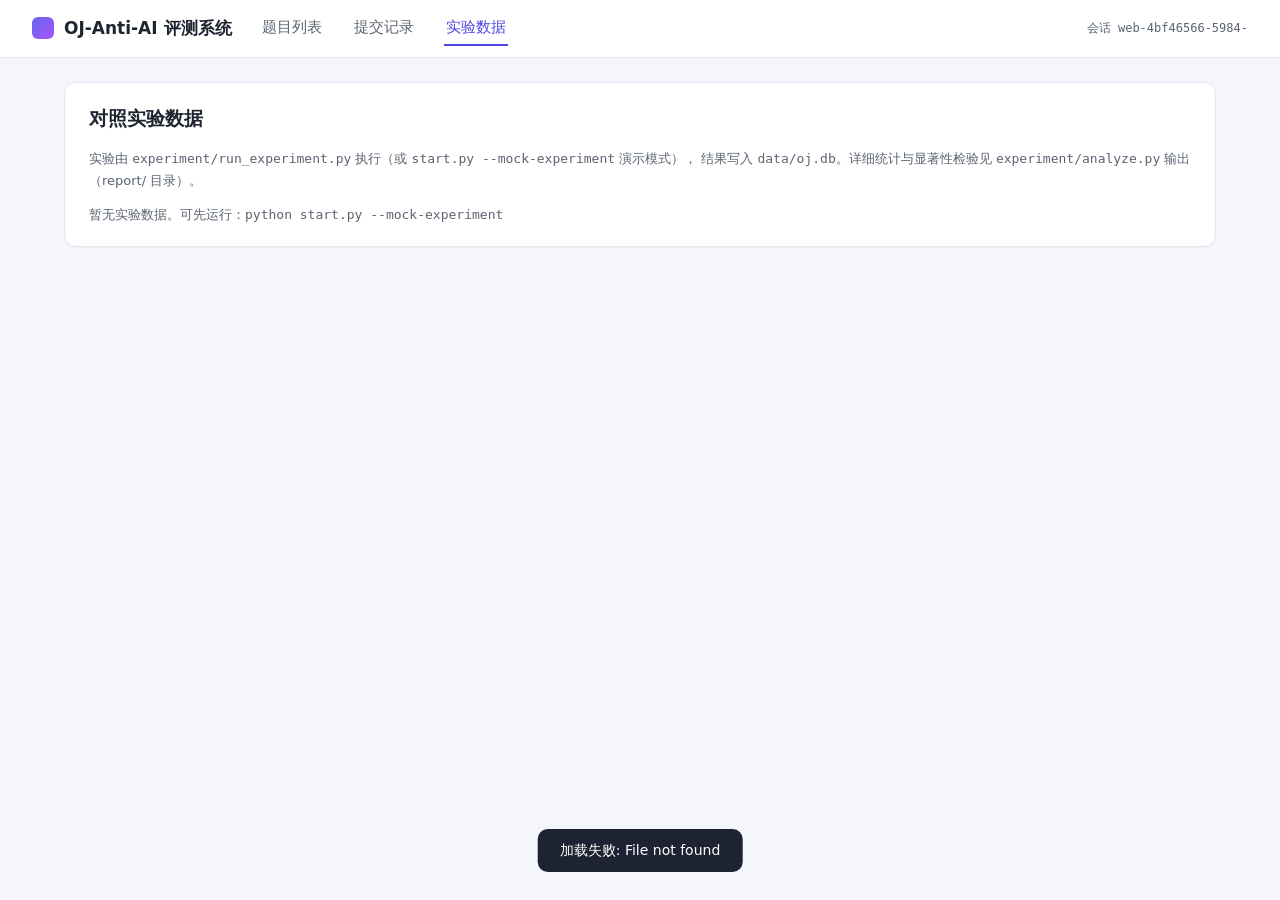
==== web/experiment.html @ 30fb3ee0 "文件" ====
<!DOCTYPE html>
<html lang="zh-CN">
<head>
<meta charset="UTF-8">
<meta name="viewport" content="width=device-width, initial-scale=1.0">
<title>实验数据 - OJ-Anti-AI</title>
<link rel="stylesheet" href="static/style.css?v=4">
</head>
<body>
<div class="container">
  <div class="card">
    <h1>对照实验数据</h1>
    <p class="muted">
      实验由 <code>experiment/run_experiment.py</code> 执行（或 <code>start.py --mock-experiment</code> 演示模式），
      结果写入 <code>data/oj.db</code>。详细统计与显著性检验见 <code>experiment/analyze.py</code> 输出（report/ 目录）。
    </p>
    <div id="empty" class="muted">暂无实验数据。可先运行：<code>python start.py --mock-experiment</code></div>
  </div>

  <div class="card" id="overallCard" style="display:none">
    <h2>各防护状态总览</h2>
    <div id="barsOverall" class="bars" style="margin-bottom:18px; overflow-x:auto"></div>
    <div style="overflow-x:auto"><table class="tbl" id="overallTbl" style="min-width:600px"></table></div>
  </div>

  <div class="card" id="modelCard" style="display:none">
    <h2>按模型细分</h2>
    <div style="overflow-x:auto"><table class="tbl" id="modelTbl" style="min-width:500px"></table></div>
  </div>

  <div class="card" id="probCard" style="display:none">
    <h2>按题目细分（通过率矩阵）</h2>
    <div style="overflow-x:auto"><table class="tbl" id="probTbl" style="min-width:400px"></table></div>
  </div>

  <div class="card" id="verdictCard" style="display:none">
    <h2>判定类型分布</h2>
    <div style="overflow-x:auto"><table class="tbl" id="verdictTbl" style="min-width:300px"></table></div>
  </div>
</div>
<script src="static/common.js?v=3"></script>
<script>
renderNav("experiment");
const DEFENSE_NAME = {
  P0: "P0 原始基线", P1: "P1 同构多版本", P2: "P2 信息扰动", P3: "P3 组合防护",
};

async function load() {
  const s = await App.api("/api/experiment/summary");
  if (!s.total_runs) return;
  document.getElementById("empty").style.display = "none";
  document.getElementById("overallCard").style.display = "";
  document.getElementById("modelCard").style.display = "";
  document.getElementById("probCard").style.display = "";
  document.getElementById("verdictCard").style.display = "";

  const maxRate = Math.max(...s.overall.map(r => r.n ? 100 * r.ac / r.n : 0), 1);
  document.getElementById("barsOverall").innerHTML = s.overall.map(r => {
    const rate = r.n ? (100 * r.ac / r.n).toFixed(1) : "0.0";
    // 柱子宽度按通过率比例渲染，使 100% 的状态（基线）填满轨道、未满的按真实比例缩短
    const widthPct = r.n ? (100 * r.ac / r.n) : 0;
    const cls = r.defense === "P0" ? "" : "r";
    return `<div class="bar-row">
      <div><b>${r.defense}</b> <span class="muted" style="font-size:12px">${(DEFENSE_NAME[r.defense] || "").replace(r.defense + " ", "")}</span></div>
      <div class="bar-track"><div class="bar-fill ${cls}" style="width:${widthPct.toFixed(1)}%"></div></div>
      <div class="bar-val">通过率 ${rate}%（${r.ac}/${r.n}）</div>
    </div>`;
  }).join("");

  document.getElementById("overallTbl").innerHTML = `
    <thead><tr><th>防护状态</th><th class="num">求解次数</th><th class="num">AC</th>
    <th class="num">通过率</th><th class="num">误导数</th><th class="num">误导率</th>
    <th class="num">平均耗时(s)</th></tr></thead><tbody>
    ${s.overall.map(r => `<tr>
      <td><b>${r.defense}</b> <span class="muted" style="font-size:12px">${(DEFENSE_NAME[r.defense] || "").replace(r.defense + " ", "")}</span></td>
      <td class="num mono">${r.n}</td><td class="num mono">${r.ac}</td>
      <td class="num mono">${r.n ? (100 * r.ac / r.n).toFixed(1) : 0}%</td>
      <td class="num mono">${r.mislead}</td>
      <td class="num mono">${r.n ? (100 * r.mislead / r.n).toFixed(1) : 0}%</td>
      <td class="num mono">${r.avg_elapsed ? r.avg_elapsed.toFixed(1) : "-"}</td>
    </tr>`).join("")}</tbody>`;

  document.getElementById("modelTbl").innerHTML = `
    <thead><tr><th>防护状态</th><th>模型</th><th class="num">次数</th><th class="num">AC</th>
    <th class="num">通过率</th><th class="num">误导率</th></tr></thead><tbody>
    ${s.by_model.map(r => `<tr>
      <td><b>${r.defense}</b> <span class="muted" style="font-size:12px">${(DEFENSE_NAME[r.defense] || "").replace(r.defense + " ", "")}</span></td>
      <td class="mono">${App.esc(r.model)}</td>
      <td class="num mono">${r.n}</td><td class="num mono">${r.ac}</td>
      <td class="num mono">${r.n ? (100 * r.ac / r.n).toFixed(1) : 0}%</td>
      <td class="num mono">${r.n ? (100 * r.mislead / r.n).toFixed(1) : 0}%</td>
    </tr>`).join("")}</tbody>`;

  // 题目 × 防护 通过率矩阵（表头用简短标签，避免长名称挤压导致 P0/P1 显示不全）
  const problems = [...new Set(s.by_problem.map(r => r.problem_id))].sort();
  const defenses = ["P0", "P1", "P2", "P3"];
  document.getElementById("probTbl").innerHTML = `
    <thead><tr><th>题目</th>${defenses.map(d => `<th class="num" title="${DEFENSE_NAME[d]}">${d}</th>`).join("")}</tr></thead>
    <tbody>${problems.map(p => `<tr><td class="mono">${p}</td>${defenses.map(d => {
      const r = s.by_problem.find(x => x.problem_id === p && x.defense === d);
      return `<td class="num mono">${r ? `${(100 * r.ac / r.n).toFixed(0)}%<br><span class="muted" style="font-size:11px">${r.ac}/${r.n}</span>` : "-"}</td>`;
    }).join("")}</tr>`).join("")}</tbody>`;

  document.getElementById("verdictTbl").innerHTML = `
    <thead><tr><th>防护状态</th><th>判定</th><th class="num">次数</th></tr></thead><tbody>
    ${s.by_verdict.map(r => `<tr>
      <td>${DEFENSE_NAME[r.defense] || r.defense}</td>
      <td>${App.badgeVerdict(r.verdict)}</td>
      <td class="num mono">${r.n}</td>
    </tr>`).join("")}</tbody>`;
}
load().catch(e => App.toast("加载失败: " + e.message));
</script>
</body>
</html>
---- web/static/style.css ----
:root {
  --bg: #f4f6fb;
  --panel: #ffffff;
  --ink: #1f2430;
  --ink-2: #5b6472;
  --line: #e3e8f0;
  --brand: #4f46e5;
  --brand-weak: #eef2ff;
  --ok: #16a34a;
  --ok-weak: #dcfce7;
  --warn: #d97706;
  --warn-weak: #fef3c7;
  --bad: #dc2626;
  --bad-weak: #fee2e2;
  --info: #0891b2;
  --info-weak: #cffafe;
  --purple: #7c3aed;
  --purple-weak: #ede9fe;
  --mono: "Cascadia Code", Consolas, "JetBrains Mono", monospace;
}
* { box-sizing: border-box; }
body {
  margin: 0; background: var(--bg); color: var(--ink);
  font-family: "Segoe UI", "Microsoft YaHei", system-ui, sans-serif;
  font-size: 15px; line-height: 1.65;
}
a { color: var(--brand); text-decoration: none; }
a:hover { text-decoration: underline; }

/* 顶部导航 */
.nav {
  display: flex; align-items: center; gap: 28px;
  background: #fff; border-bottom: 1px solid var(--line);
  padding: 0 32px; height: 58px; position: sticky; top: 0; z-index: 20;
}
.nav .logo { font-weight: 700; font-size: 17px; color: var(--ink); display: flex; align-items: center; gap: 10px; }
.nav .logo .dot { width: 22px; height: 22px; border-radius: 6px; background: linear-gradient(135deg, #6366f1, #a855f7); }
.nav a { color: var(--ink-2); font-weight: 500; padding: 4px 2px; border-bottom: 2px solid transparent; }
.nav a.active, .nav a:hover { color: var(--brand); text-decoration: none; border-bottom-color: var(--brand); }
.nav .spacer { flex: 1; }
.nav .session { font-size: 12px; color: var(--ink-2); font-family: var(--mono); }

.container { max-width: 1200px; margin: 24px auto; padding: 0 24px; }

/* 卡片 */
.card {
  background: var(--panel); border: 1px solid var(--line); border-radius: 12px;
  padding: 20px 24px; margin-bottom: 20px;
  box-shadow: 0 1px 2px rgba(15, 23, 42, 0.04);
}
.card h1, .card h2 { margin: 0 0 14px; font-size: 19px; }
.card h2 { font-size: 16px; color: var(--ink); display: flex; align-items: center; gap: 8px; }
.muted { color: var(--ink-2); font-size: 13px; }

/* 徽章 */
.badge {
  display: inline-block; padding: 1px 10px; border-radius: 999px;
  font-size: 12px; font-weight: 600; line-height: 20px; vertical-align: middle;
}
.badge.easy { background: var(--ok-weak); color: var(--ok); }
.badge.medium { background: var(--warn-weak); color: var(--warn); }
.badge.tag { background: var(--brand-weak); color: var(--brand); margin-left: 6px; font-weight: 500; }
.badge.verdict-AC { background: var(--ok-weak); color: var(--ok); }
.badge.verdict-WA { background: var(--bad-weak); color: var(--bad); }
.badge.verdict-TLE { background: var(--purple-weak); color: var(--purple); }
.badge.verdict-RE { background: var(--warn-weak); color: var(--warn); }
.badge.verdict-CE { background: #e5e7eb; color: #4b5563; }
.badge.verdict-MLE { background: var(--info-weak); color: var(--info); }
.badge.verdict-NO_CODE, .badge.verdict-API_ERROR, .badge.verdict-SKIPPED { background: #e5e7eb; color: #4b5563; }
.badge.variant { background: var(--info-weak); color: var(--info); font-family: var(--mono); }
.badge.defense { background: #f1f5f9; color: #334155; }

/* 表格 */
table.tbl { width: 100%; border-collapse: collapse; font-size: 14px; }
.tbl th, .tbl td { text-align: left; padding: 9px 12px; border-bottom: 1px solid var(--line); white-space: nowrap; }
.tbl th { color: var(--ink-2); font-weight: 600; font-size: 13px; background: #fafbfe; }
.tbl tr:hover td { background: #f8faff; }
.tbl td.num, .tbl th.num { text-align: right; font-variant-numeric: tabular-nums; }
.tbl .mono { font-family: var(--mono); font-size: 13px; }

/* 按钮 */
button, .btn {
  background: var(--brand); color: #fff; border: none; border-radius: 8px;
  padding: 9px 20px; font-size: 14px; font-weight: 600; cursor: pointer;
  font-family: inherit; transition: opacity .15s;
}
button:hover, .btn:hover { opacity: .88; }
button:disabled { background: #a5b4fc; cursor: not-allowed; }
button.ghost {
  background: #fff; color: var(--ink-2); border: 1px solid var(--line); font-weight: 500;
}
button.ghost:hover { color: var(--brand); border-color: var(--brand); opacity: 1; }
button.ghost.on { color: var(--brand); border-color: var(--brand); background: var(--brand-weak); }
button.danger { background: var(--bad); }

/* 防护模式选择 */
.modes { display: grid; grid-template-columns: repeat(3, 1fr); gap: 10px; }
.mode-opt {
  border: 1.5px solid var(--line); border-radius: 10px; padding: 10px 12px;
  cursor: pointer; background: #fff; transition: all .12s;
}
.mode-opt:hover { border-color: #c7d2fe; }
.mode-opt.on { border-color: var(--brand); background: var(--brand-weak); }
.mode-opt .t { font-weight: 600; font-size: 13.5px; }
.mode-opt .d { font-size: 12px; color: var(--ink-2); }
.mode-opt.on .t { color: var(--brand); }

/* 代码区 */
textarea.code {
  width: 100%; min-height: 320px; font-family: var(--mono); font-size: 13.5px;
  border: 1px solid var(--line); border-radius: 10px; padding: 14px;
  background: #0f172a; color: #e2e8f0; line-height: 1.6; resize: vertical; tab-size: 4;
}
textarea.code:focus { outline: 2px solid #6366f1; }
pre.code, .codeblock {
  background: #0f172a; color: #e2e8f0; border-radius: 10px; padding: 14px;
  font-family: var(--mono); font-size: 13px; overflow: auto; line-height: 1.6;
}
.sample-grid { display: grid; grid-template-columns: 1fr 1fr; gap: 12px; }
.sample-block { background: #f8fafc; border: 1px solid var(--line); border-radius: 8px; padding: 10px 12px; }
.sample-block .cap { font-size: 12px; color: var(--ink-2); font-weight: 600; margin-bottom: 6px; }
.sample-block pre { margin: 0; font-family: var(--mono); font-size: 13px; white-space: pre-wrap; word-break: break-all; }

/* 布局 */
.cols { display: grid; grid-template-columns: minmax(0, 1fr) 380px; gap: 20px; align-items: start; }
@media (max-width: 980px) { .cols { grid-template-columns: 1fr; } .modes { grid-template-columns: repeat(2, 1fr); } }

/* 测试点明细 */
.verdict-big { font-size: 22px; font-weight: 700; padding: 4px 18px; border-radius: 10px; display: inline-block; }
.verdict-big.AC { background: var(--ok-weak); color: var(--ok); }
.verdict-big.WA { background: var(--bad-weak); color: var(--bad); }
.verdict-big.TLE { background: var(--purple-weak); color: var(--purple); }
.verdict-big.RE { background: var(--warn-weak); color: var(--warn); }
.verdict-big.CE { background: #e5e7eb; color: #4b5563; }
.verdict-big.MLE { background: var(--info-weak); color: var(--info); }

/* 条形图 */
.bars { display: flex; flex-direction: column; gap: 10px; min-width: 0; }
.bar-row {
  display: grid;
  grid-template-columns: 150px minmax(0, 1fr) 150px;
  align-items: center; gap: 10px; font-size: 13px; min-width: 0;
}
.bar-track { background: #eef1f6; border-radius: 6px; height: 20px; overflow: hidden; min-width: 0; }
.bar-fill { height: 100%; border-radius: 6px; background: linear-gradient(90deg, #6366f1, #a855f7); min-width: 2px; }
.bar-fill.g { background: linear-gradient(90deg, #16a34a, #22c55e); }
.bar-fill.r { background: linear-gradient(90deg, #dc2626, #f87171); }
.bar-val { color: var(--ink-2); font-variant-numeric: tabular-nums; text-align: left; white-space: nowrap; }

/* toast */
#toast {
  position: fixed; bottom: 28px; left: 50%; transform: translateX(-50%);
  background: #111827; color: #fff; padding: 10px 22px; border-radius: 10px;
  font-size: 14px; opacity: 0; pointer-events: none; transition: opacity .25s; z-index: 99;
}
#toast.show { opacity: .95; }

/* 题面排版 */
.statement p { margin: 8px 0; }
.statement code { background: #eef1f6; border-radius: 4px; padding: 1px 6px; font-family: var(--mono); font-size: 13px; }
.statement strong { font-weight: 700; }
.distractor-hint { display: none; }
.section-cap { font-size: 13px; color: var(--ink-2); font-weight: 700; margin: 18px 0 6px; letter-spacing: .3px; }

.kv { display: grid; grid-template-columns: auto 1fr; gap: 6px 14px; font-size: 13.5px; }
.kv .k { color: var(--ink-2); }
flexrow { display: flex; gap: 10px; align-items: center; flex-wrap: wrap; }
.toolbar { display: flex; gap: 10px; align-items: center; flex-wrap: wrap; margin-bottom: 12px; }
select {
  border: 1px solid var(--line); border-radius: 8px; padding: 8px 12px; font-size: 14px;
  background: #fff; font-family: inherit; color: var(--ink);
}
.spin {
  width: 16px; height: 16px; border: 2px solid #c7d2fe; border-top-color: var(--brand);
  border-radius: 50%; display: inline-block; animation: spin .7s linear infinite; vertical-align: -3px;
}
@keyframes spin { to { transform: rotate(360deg); } }
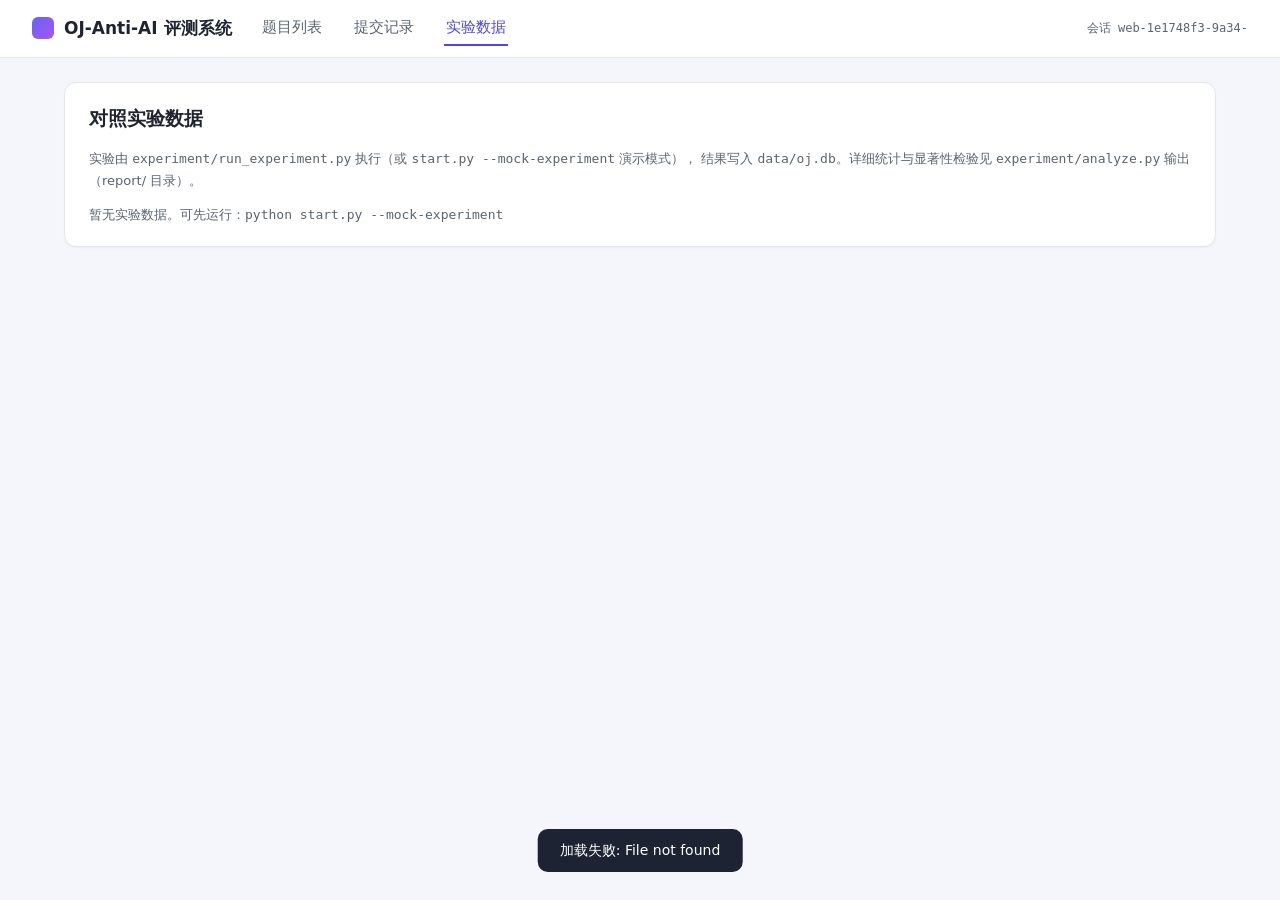
==== commit 6d58d42c: "Add files via upload" ====
--- a/web/experiment.html
+++ b/web/experiment.html
@@ -1,115 +1,115 @@
-<!DOCTYPE html>
-<html lang="zh-CN">
-<head>
-<meta charset="UTF-8">
-<meta name="viewport" content="width=device-width, initial-scale=1.0">
-<title>实验数据 - OJ-Anti-AI</title>
-<link rel="stylesheet" href="static/style.css?v=4">
-</head>
-<body>
-<div class="container">
-  <div class="card">
-    <h1>对照实验数据</h1>
-    <p class="muted">
-      实验由 <code>experiment/run_experiment.py</code> 执行（或 <code>start.py --mock-experiment</code> 演示模式），
-      结果写入 <code>data/oj.db</code>。详细统计与显著性检验见 <code>experiment/analyze.py</code> 输出（report/ 目录）。
-    </p>
-    <div id="empty" class="muted">暂无实验数据。可先运行：<code>python start.py --mock-experiment</code></div>
-  </div>
-
-  <div class="card" id="overallCard" style="display:none">
-    <h2>各防护状态总览</h2>
-    <div id="barsOverall" class="bars" style="margin-bottom:18px; overflow-x:auto"></div>
-    <div style="overflow-x:auto"><table class="tbl" id="overallTbl" style="min-width:600px"></table></div>
-  </div>
-
-  <div class="card" id="modelCard" style="display:none">
-    <h2>按模型细分</h2>
-    <div style="overflow-x:auto"><table class="tbl" id="modelTbl" style="min-width:500px"></table></div>
-  </div>
-
-  <div class="card" id="probCard" style="display:none">
-    <h2>按题目细分（通过率矩阵）</h2>
-    <div style="overflow-x:auto"><table class="tbl" id="probTbl" style="min-width:400px"></table></div>
-  </div>
-
-  <div class="card" id="verdictCard" style="display:none">
-    <h2>判定类型分布</h2>
-    <div style="overflow-x:auto"><table class="tbl" id="verdictTbl" style="min-width:300px"></table></div>
-  </div>
-</div>
-<script src="static/common.js?v=3"></script>
-<script>
-renderNav("experiment");
-const DEFENSE_NAME = {
-  P0: "P0 原始基线", P1: "P1 同构多版本", P2: "P2 信息扰动", P3: "P3 组合防护",
-};
-
-async function load() {
-  const s = await App.api("/api/experiment/summary");
-  if (!s.total_runs) return;
-  document.getElementById("empty").style.display = "none";
-  document.getElementById("overallCard").style.display = "";
-  document.getElementById("modelCard").style.display = "";
-  document.getElementById("probCard").style.display = "";
-  document.getElementById("verdictCard").style.display = "";
-
-  const maxRate = Math.max(...s.overall.map(r => r.n ? 100 * r.ac / r.n : 0), 1);
-  document.getElementById("barsOverall").innerHTML = s.overall.map(r => {
-    const rate = r.n ? (100 * r.ac / r.n).toFixed(1) : "0.0";
-    // 柱子宽度按通过率比例渲染，使 100% 的状态（基线）填满轨道、未满的按真实比例缩短
-    const widthPct = r.n ? (100 * r.ac / r.n) : 0;
-    const cls = r.defense === "P0" ? "" : "r";
-    return `<div class="bar-row">
-      <div><b>${r.defense}</b> <span class="muted" style="font-size:12px">${(DEFENSE_NAME[r.defense] || "").replace(r.defense + " ", "")}</span></div>
-      <div class="bar-track"><div class="bar-fill ${cls}" style="width:${widthPct.toFixed(1)}%"></div></div>
-      <div class="bar-val">通过率 ${rate}%（${r.ac}/${r.n}）</div>
-    </div>`;
-  }).join("");
-
-  document.getElementById("overallTbl").innerHTML = `
-    <thead><tr><th>防护状态</th><th class="num">求解次数</th><th class="num">AC</th>
-    <th class="num">通过率</th><th class="num">误导数</th><th class="num">误导率</th>
-    <th class="num">平均耗时(s)</th></tr></thead><tbody>
-    ${s.overall.map(r => `<tr>
-      <td><b>${r.defense}</b> <span class="muted" style="font-size:12px">${(DEFENSE_NAME[r.defense] || "").replace(r.defense + " ", "")}</span></td>
-      <td class="num mono">${r.n}</td><td class="num mono">${r.ac}</td>
-      <td class="num mono">${r.n ? (100 * r.ac / r.n).toFixed(1) : 0}%</td>
-      <td class="num mono">${r.mislead}</td>
-      <td class="num mono">${r.n ? (100 * r.mislead / r.n).toFixed(1) : 0}%</td>
-      <td class="num mono">${r.avg_elapsed ? r.avg_elapsed.toFixed(1) : "-"}</td>
-    </tr>`).join("")}</tbody>`;
-
-  document.getElementById("modelTbl").innerHTML = `
-    <thead><tr><th>防护状态</th><th>模型</th><th class="num">次数</th><th class="num">AC</th>
-    <th class="num">通过率</th><th class="num">误导率</th></tr></thead><tbody>
-    ${s.by_model.map(r => `<tr>
-      <td><b>${r.defense}</b> <span class="muted" style="font-size:12px">${(DEFENSE_NAME[r.defense] || "").replace(r.defense + " ", "")}</span></td>
-      <td class="mono">${App.esc(r.model)}</td>
-      <td class="num mono">${r.n}</td><td class="num mono">${r.ac}</td>
-      <td class="num mono">${r.n ? (100 * r.ac / r.n).toFixed(1) : 0}%</td>
-      <td class="num mono">${r.n ? (100 * r.mislead / r.n).toFixed(1) : 0}%</td>
-    </tr>`).join("")}</tbody>`;
-
-  // 题目 × 防护 通过率矩阵（表头用简短标签，避免长名称挤压导致 P0/P1 显示不全）
-  const problems = [...new Set(s.by_problem.map(r => r.problem_id))].sort();
-  const defenses = ["P0", "P1", "P2", "P3"];
-  document.getElementById("probTbl").innerHTML = `
-    <thead><tr><th>题目</th>${defenses.map(d => `<th class="num" title="${DEFENSE_NAME[d]}">${d}</th>`).join("")}</tr></thead>
-    <tbody>${problems.map(p => `<tr><td class="mono">${p}</td>${defenses.map(d => {
-      const r = s.by_problem.find(x => x.problem_id === p && x.defense === d);
-      return `<td class="num mono">${r ? `${(100 * r.ac / r.n).toFixed(0)}%<br><span class="muted" style="font-size:11px">${r.ac}/${r.n}</span>` : "-"}</td>`;
-    }).join("")}</tr>`).join("")}</tbody>`;
-
-  document.getElementById("verdictTbl").innerHTML = `
-    <thead><tr><th>防护状态</th><th>判定</th><th class="num">次数</th></tr></thead><tbody>
-    ${s.by_verdict.map(r => `<tr>
-      <td>${DEFENSE_NAME[r.defense] || r.defense}</td>
-      <td>${App.badgeVerdict(r.verdict)}</td>
-      <td class="num mono">${r.n}</td>
-    </tr>`).join("")}</tbody>`;
-}
-load().catch(e => App.toast("加载失败: " + e.message));
-</script>
-</body>
-</html>
+<!DOCTYPE html>
+<html lang="zh-CN">
+<head>
+<meta charset="UTF-8">
+<meta name="viewport" content="width=device-width, initial-scale=1.0">
+<title>实验数据 - OJ-Anti-AI</title>
+<link rel="stylesheet" href="static/style.css?v=4">
+</head>
+<body>
+<div class="container">
+  <div class="card">
+    <h1>对照实验数据</h1>
+    <p class="muted">
+      实验由 <code>experiment/run_experiment.py</code> 执行（或 <code>start.py --mock-experiment</code> 演示模式），
+      结果写入 <code>data/oj.db</code>。详细统计与显著性检验见 <code>experiment/analyze.py</code> 输出（report/ 目录）。
+    </p>
+    <div id="empty" class="muted">暂无实验数据。可先运行：<code>python start.py --mock-experiment</code></div>
+  </div>
+
+  <div class="card" id="overallCard" style="display:none">
+    <h2>各防护状态总览</h2>
+    <div id="barsOverall" class="bars" style="margin-bottom:18px; overflow-x:auto"></div>
+    <div style="overflow-x:auto"><table class="tbl" id="overallTbl" style="min-width:600px"></table></div>
+  </div>
+
+  <div class="card" id="modelCard" style="display:none">
+    <h2>按模型细分</h2>
+    <div style="overflow-x:auto"><table class="tbl" id="modelTbl" style="min-width:500px"></table></div>
+  </div>
+
+  <div class="card" id="probCard" style="display:none">
+    <h2>按题目细分（通过率矩阵）</h2>
+    <div style="overflow-x:auto"><table class="tbl" id="probTbl" style="min-width:400px"></table></div>
+  </div>
+
+  <div class="card" id="verdictCard" style="display:none">
+    <h2>判定类型分布</h2>
+    <div style="overflow-x:auto"><table class="tbl" id="verdictTbl" style="min-width:300px"></table></div>
+  </div>
+</div>
+<script src="static/common.js?v=23"></script>
+<script>
+renderNav("experiment");
+const DEFENSE_NAME = {
+  P0: "P0 原始基线", P1: "P1 同构多版本", P2: "P2 信息扰动", P3: "P3 组合防护",
+};
+
+async function load() {
+  const s = await App.api("/api/experiment/summary");
+  if (!s.total_runs) return;
+  document.getElementById("empty").style.display = "none";
+  document.getElementById("overallCard").style.display = "";
+  document.getElementById("modelCard").style.display = "";
+  document.getElementById("probCard").style.display = "";
+  document.getElementById("verdictCard").style.display = "";
+
+  const maxRate = Math.max(...s.overall.map(r => r.n ? 100 * r.ac / r.n : 0), 1);
+  document.getElementById("barsOverall").innerHTML = s.overall.map(r => {
+    const rate = r.n ? (100 * r.ac / r.n).toFixed(1) : "0.0";
+    // 柱子宽度按通过率比例渲染，使 100% 的状态（基线）填满轨道、未满的按真实比例缩短
+    const widthPct = r.n ? (100 * r.ac / r.n) : 0;
+    const cls = r.defense === "P0" ? "" : "r";
+    return `<div class="bar-row">
+      <div><b>${r.defense}</b> <span class="muted" style="font-size:12px">${(DEFENSE_NAME[r.defense] || "").replace(r.defense + " ", "")}</span></div>
+      <div class="bar-track"><div class="bar-fill ${cls}" style="width:${widthPct.toFixed(1)}%"></div></div>
+      <div class="bar-val">通过率 ${rate}%（${r.ac}/${r.n}）</div>
+    </div>`;
+  }).join("");
+
+  document.getElementById("overallTbl").innerHTML = `
+    <thead><tr><th>防护状态</th><th class="num">求解次数</th><th class="num">AC</th>
+    <th class="num">通过率</th><th class="num">误导数</th><th class="num">误导率</th>
+    <th class="num">平均耗时(s)</th></tr></thead><tbody>
+    ${s.overall.map(r => `<tr>
+      <td><b>${r.defense}</b> <span class="muted" style="font-size:12px">${(DEFENSE_NAME[r.defense] || "").replace(r.defense + " ", "")}</span></td>
+      <td class="num mono">${r.n}</td><td class="num mono">${r.ac}</td>
+      <td class="num mono">${r.n ? (100 * r.ac / r.n).toFixed(1) : 0}%</td>
+      <td class="num mono">${r.mislead}</td>
+      <td class="num mono">${r.n ? (100 * r.mislead / r.n).toFixed(1) : 0}%</td>
+      <td class="num mono">${r.avg_elapsed ? r.avg_elapsed.toFixed(1) : "-"}</td>
+    </tr>`).join("")}</tbody>`;
+
+  document.getElementById("modelTbl").innerHTML = `
+    <thead><tr><th>防护状态</th><th>模型</th><th class="num">次数</th><th class="num">AC</th>
+    <th class="num">通过率</th><th class="num">误导率</th></tr></thead><tbody>
+    ${s.by_model.map(r => `<tr>
+      <td><b>${r.defense}</b> <span class="muted" style="font-size:12px">${(DEFENSE_NAME[r.defense] || "").replace(r.defense + " ", "")}</span></td>
+      <td class="mono">${App.esc(r.model)}</td>
+      <td class="num mono">${r.n}</td><td class="num mono">${r.ac}</td>
+      <td class="num mono">${r.n ? (100 * r.ac / r.n).toFixed(1) : 0}%</td>
+      <td class="num mono">${r.n ? (100 * r.mislead / r.n).toFixed(1) : 0}%</td>
+    </tr>`).join("")}</tbody>`;
+
+  // 题目 × 防护 通过率矩阵（表头用简短标签，避免长名称挤压导致 P0/P1 显示不全）
+  const problems = [...new Set(s.by_problem.map(r => r.problem_id))].sort();
+  const defenses = ["P0", "P1", "P2", "P3"];
+  document.getElementById("probTbl").innerHTML = `
+    <thead><tr><th>题目</th>${defenses.map(d => `<th class="num" title="${DEFENSE_NAME[d]}">${d}</th>`).join("")}</tr></thead>
+    <tbody>${problems.map(p => `<tr><td class="mono">${p}</td>${defenses.map(d => {
+      const r = s.by_problem.find(x => x.problem_id === p && x.defense === d);
+      return `<td class="num mono">${r ? `${(100 * r.ac / r.n).toFixed(0)}%<br><span class="muted" style="font-size:11px">${r.ac}/${r.n}</span>` : "-"}</td>`;
+    }).join("")}</tr>`).join("")}</tbody>`;
+
+  document.getElementById("verdictTbl").innerHTML = `
+    <thead><tr><th>防护状态</th><th>判定</th><th class="num">次数</th></tr></thead><tbody>
+    ${s.by_verdict.map(r => `<tr>
+      <td>${DEFENSE_NAME[r.defense] || r.defense}</td>
+      <td>${App.badgeVerdict(r.verdict)}</td>
+      <td class="num mono">${r.n}</td>
+    </tr>`).join("")}</tbody>`;
+}
+load().catch(e => App.toast("加载失败: " + e.message));
+</script>
+</body>
+</html>
--- a/web/static/style.css
+++ b/web/static/style.css
@@ -1,177 +1,187 @@
-:root {
-  --bg: #f4f6fb;
-  --panel: #ffffff;
-  --ink: #1f2430;
-  --ink-2: #5b6472;
-  --line: #e3e8f0;
-  --brand: #4f46e5;
-  --brand-weak: #eef2ff;
-  --ok: #16a34a;
-  --ok-weak: #dcfce7;
-  --warn: #d97706;
-  --warn-weak: #fef3c7;
-  --bad: #dc2626;
-  --bad-weak: #fee2e2;
-  --info: #0891b2;
-  --info-weak: #cffafe;
-  --purple: #7c3aed;
-  --purple-weak: #ede9fe;
-  --mono: "Cascadia Code", Consolas, "JetBrains Mono", monospace;
-}
-* { box-sizing: border-box; }
-body {
-  margin: 0; background: var(--bg); color: var(--ink);
-  font-family: "Segoe UI", "Microsoft YaHei", system-ui, sans-serif;
-  font-size: 15px; line-height: 1.65;
-}
-a { color: var(--brand); text-decoration: none; }
-a:hover { text-decoration: underline; }
-
-/* 顶部导航 */
-.nav {
-  display: flex; align-items: center; gap: 28px;
-  background: #fff; border-bottom: 1px solid var(--line);
-  padding: 0 32px; height: 58px; position: sticky; top: 0; z-index: 20;
-}
-.nav .logo { font-weight: 700; font-size: 17px; color: var(--ink); display: flex; align-items: center; gap: 10px; }
-.nav .logo .dot { width: 22px; height: 22px; border-radius: 6px; background: linear-gradient(135deg, #6366f1, #a855f7); }
-.nav a { color: var(--ink-2); font-weight: 500; padding: 4px 2px; border-bottom: 2px solid transparent; }
-.nav a.active, .nav a:hover { color: var(--brand); text-decoration: none; border-bottom-color: var(--brand); }
-.nav .spacer { flex: 1; }
-.nav .session { font-size: 12px; color: var(--ink-2); font-family: var(--mono); }
-
-.container { max-width: 1200px; margin: 24px auto; padding: 0 24px; }
-
-/* 卡片 */
-.card {
-  background: var(--panel); border: 1px solid var(--line); border-radius: 12px;
-  padding: 20px 24px; margin-bottom: 20px;
-  box-shadow: 0 1px 2px rgba(15, 23, 42, 0.04);
-}
-.card h1, .card h2 { margin: 0 0 14px; font-size: 19px; }
-.card h2 { font-size: 16px; color: var(--ink); display: flex; align-items: center; gap: 8px; }
-.muted { color: var(--ink-2); font-size: 13px; }
-
-/* 徽章 */
-.badge {
-  display: inline-block; padding: 1px 10px; border-radius: 999px;
-  font-size: 12px; font-weight: 600; line-height: 20px; vertical-align: middle;
-}
-.badge.easy { background: var(--ok-weak); color: var(--ok); }
-.badge.medium { background: var(--warn-weak); color: var(--warn); }
-.badge.tag { background: var(--brand-weak); color: var(--brand); margin-left: 6px; font-weight: 500; }
-.badge.verdict-AC { background: var(--ok-weak); color: var(--ok); }
-.badge.verdict-WA { background: var(--bad-weak); color: var(--bad); }
-.badge.verdict-TLE { background: var(--purple-weak); color: var(--purple); }
-.badge.verdict-RE { background: var(--warn-weak); color: var(--warn); }
-.badge.verdict-CE { background: #e5e7eb; color: #4b5563; }
-.badge.verdict-MLE { background: var(--info-weak); color: var(--info); }
-.badge.verdict-NO_CODE, .badge.verdict-API_ERROR, .badge.verdict-SKIPPED { background: #e5e7eb; color: #4b5563; }
-.badge.variant { background: var(--info-weak); color: var(--info); font-family: var(--mono); }
-.badge.defense { background: #f1f5f9; color: #334155; }
-
-/* 表格 */
-table.tbl { width: 100%; border-collapse: collapse; font-size: 14px; }
-.tbl th, .tbl td { text-align: left; padding: 9px 12px; border-bottom: 1px solid var(--line); white-space: nowrap; }
-.tbl th { color: var(--ink-2); font-weight: 600; font-size: 13px; background: #fafbfe; }
-.tbl tr:hover td { background: #f8faff; }
-.tbl td.num, .tbl th.num { text-align: right; font-variant-numeric: tabular-nums; }
-.tbl .mono { font-family: var(--mono); font-size: 13px; }
-
-/* 按钮 */
-button, .btn {
-  background: var(--brand); color: #fff; border: none; border-radius: 8px;
-  padding: 9px 20px; font-size: 14px; font-weight: 600; cursor: pointer;
-  font-family: inherit; transition: opacity .15s;
-}
-button:hover, .btn:hover { opacity: .88; }
-button:disabled { background: #a5b4fc; cursor: not-allowed; }
-button.ghost {
-  background: #fff; color: var(--ink-2); border: 1px solid var(--line); font-weight: 500;
-}
-button.ghost:hover { color: var(--brand); border-color: var(--brand); opacity: 1; }
-button.ghost.on { color: var(--brand); border-color: var(--brand); background: var(--brand-weak); }
-button.danger { background: var(--bad); }
-
-/* 防护模式选择 */
-.modes { display: grid; grid-template-columns: repeat(3, 1fr); gap: 10px; }
-.mode-opt {
-  border: 1.5px solid var(--line); border-radius: 10px; padding: 10px 12px;
-  cursor: pointer; background: #fff; transition: all .12s;
-}
-.mode-opt:hover { border-color: #c7d2fe; }
-.mode-opt.on { border-color: var(--brand); background: var(--brand-weak); }
-.mode-opt .t { font-weight: 600; font-size: 13.5px; }
-.mode-opt .d { font-size: 12px; color: var(--ink-2); }
-.mode-opt.on .t { color: var(--brand); }
-
-/* 代码区 */
-textarea.code {
-  width: 100%; min-height: 320px; font-family: var(--mono); font-size: 13.5px;
-  border: 1px solid var(--line); border-radius: 10px; padding: 14px;
-  background: #0f172a; color: #e2e8f0; line-height: 1.6; resize: vertical; tab-size: 4;
-}
-textarea.code:focus { outline: 2px solid #6366f1; }
-pre.code, .codeblock {
-  background: #0f172a; color: #e2e8f0; border-radius: 10px; padding: 14px;
-  font-family: var(--mono); font-size: 13px; overflow: auto; line-height: 1.6;
-}
-.sample-grid { display: grid; grid-template-columns: 1fr 1fr; gap: 12px; }
-.sample-block { background: #f8fafc; border: 1px solid var(--line); border-radius: 8px; padding: 10px 12px; }
-.sample-block .cap { font-size: 12px; color: var(--ink-2); font-weight: 600; margin-bottom: 6px; }
-.sample-block pre { margin: 0; font-family: var(--mono); font-size: 13px; white-space: pre-wrap; word-break: break-all; }
-
-/* 布局 */
-.cols { display: grid; grid-template-columns: minmax(0, 1fr) 380px; gap: 20px; align-items: start; }
-@media (max-width: 980px) { .cols { grid-template-columns: 1fr; } .modes { grid-template-columns: repeat(2, 1fr); } }
-
-/* 测试点明细 */
-.verdict-big { font-size: 22px; font-weight: 700; padding: 4px 18px; border-radius: 10px; display: inline-block; }
-.verdict-big.AC { background: var(--ok-weak); color: var(--ok); }
-.verdict-big.WA { background: var(--bad-weak); color: var(--bad); }
-.verdict-big.TLE { background: var(--purple-weak); color: var(--purple); }
-.verdict-big.RE { background: var(--warn-weak); color: var(--warn); }
-.verdict-big.CE { background: #e5e7eb; color: #4b5563; }
-.verdict-big.MLE { background: var(--info-weak); color: var(--info); }
-
-/* 条形图 */
-.bars { display: flex; flex-direction: column; gap: 10px; min-width: 0; }
-.bar-row {
-  display: grid;
-  grid-template-columns: 150px minmax(0, 1fr) 150px;
-  align-items: center; gap: 10px; font-size: 13px; min-width: 0;
-}
-.bar-track { background: #eef1f6; border-radius: 6px; height: 20px; overflow: hidden; min-width: 0; }
-.bar-fill { height: 100%; border-radius: 6px; background: linear-gradient(90deg, #6366f1, #a855f7); min-width: 2px; }
-.bar-fill.g { background: linear-gradient(90deg, #16a34a, #22c55e); }
-.bar-fill.r { background: linear-gradient(90deg, #dc2626, #f87171); }
-.bar-val { color: var(--ink-2); font-variant-numeric: tabular-nums; text-align: left; white-space: nowrap; }
-
-/* toast */
-#toast {
-  position: fixed; bottom: 28px; left: 50%; transform: translateX(-50%);
-  background: #111827; color: #fff; padding: 10px 22px; border-radius: 10px;
-  font-size: 14px; opacity: 0; pointer-events: none; transition: opacity .25s; z-index: 99;
-}
-#toast.show { opacity: .95; }
-
-/* 题面排版 */
-.statement p { margin: 8px 0; }
-.statement code { background: #eef1f6; border-radius: 4px; padding: 1px 6px; font-family: var(--mono); font-size: 13px; }
-.statement strong { font-weight: 700; }
-.distractor-hint { display: none; }
-.section-cap { font-size: 13px; color: var(--ink-2); font-weight: 700; margin: 18px 0 6px; letter-spacing: .3px; }
-
-.kv { display: grid; grid-template-columns: auto 1fr; gap: 6px 14px; font-size: 13.5px; }
-.kv .k { color: var(--ink-2); }
-flexrow { display: flex; gap: 10px; align-items: center; flex-wrap: wrap; }
-.toolbar { display: flex; gap: 10px; align-items: center; flex-wrap: wrap; margin-bottom: 12px; }
-select {
-  border: 1px solid var(--line); border-radius: 8px; padding: 8px 12px; font-size: 14px;
-  background: #fff; font-family: inherit; color: var(--ink);
-}
-.spin {
-  width: 16px; height: 16px; border: 2px solid #c7d2fe; border-top-color: var(--brand);
-  border-radius: 50%; display: inline-block; animation: spin .7s linear infinite; vertical-align: -3px;
-}
-@keyframes spin { to { transform: rotate(360deg); } }
+:root {
+  --bg: #f4f6fb;
+  --panel: #ffffff;
+  --ink: #1f2430;
+  --ink-2: #5b6472;
+  --line: #e3e8f0;
+  --brand: #4f46e5;
+  --brand-weak: #eef2ff;
+  --ok: #16a34a;
+  --ok-weak: #dcfce7;
+  --warn: #d97706;
+  --warn-weak: #fef3c7;
+  --bad: #dc2626;
+  --bad-weak: #fee2e2;
+  --info: #0891b2;
+  --info-weak: #cffafe;
+  --purple: #7c3aed;
+  --purple-weak: #ede9fe;
+  --mono: "Cascadia Code", Consolas, "JetBrains Mono", monospace;
+}
+* { box-sizing: border-box; }
+body {
+  margin: 0; background: var(--bg); color: var(--ink);
+  font-family: "Segoe UI", "Microsoft YaHei", system-ui, sans-serif;
+  font-size: 15px; line-height: 1.65;
+}
+a { color: var(--brand); text-decoration: none; }
+a:hover { text-decoration: underline; }
+
+/* 顶部导航 */
+.nav {
+  display: flex; align-items: center; gap: 28px;
+  background: #fff; border-bottom: 1px solid var(--line);
+  padding: 0 32px; height: 58px; position: sticky; top: 0; z-index: 20;
+}
+.nav .logo { font-weight: 700; font-size: 17px; color: var(--ink); display: flex; align-items: center; gap: 10px; }
+.nav .logo .dot { width: 22px; height: 22px; border-radius: 6px; background: linear-gradient(135deg, #6366f1, #a855f7); }
+.nav a { color: var(--ink-2); font-weight: 500; padding: 4px 2px; border-bottom: 2px solid transparent; }
+.nav a.active, .nav a:hover { color: var(--brand); text-decoration: none; border-bottom-color: var(--brand); }
+.nav .spacer { flex: 1; }
+.nav .session { font-size: 12px; color: var(--ink-2); font-family: var(--mono); }
+
+.container { max-width: 1200px; margin: 24px auto; padding: 0 24px; }
+
+/* 卡片 */
+.card {
+  background: var(--panel); border: 1px solid var(--line); border-radius: 12px;
+  padding: 20px 24px; margin-bottom: 20px;
+  box-shadow: 0 1px 2px rgba(15, 23, 42, 0.04);
+}
+.card h1, .card h2 { margin: 0 0 14px; font-size: 19px; }
+.card h2 { font-size: 16px; color: var(--ink); display: flex; align-items: center; gap: 8px; }
+.muted { color: var(--ink-2); font-size: 13px; }
+
+/* 徽章 */
+.badge {
+  display: inline-block; padding: 1px 10px; border-radius: 999px;
+  font-size: 12px; font-weight: 600; line-height: 20px; vertical-align: middle;
+}
+.badge.easy { background: var(--ok-weak); color: var(--ok); }
+.badge.medium { background: var(--warn-weak); color: var(--warn); }
+.badge.tag { background: var(--brand-weak); color: var(--brand); margin-left: 6px; font-weight: 500; }
+.badge.verdict-AC { background: var(--ok-weak); color: var(--ok); }
+.badge.verdict-WA { background: var(--bad-weak); color: var(--bad); }
+.badge.verdict-TLE { background: var(--purple-weak); color: var(--purple); }
+.badge.verdict-RE { background: var(--warn-weak); color: var(--warn); }
+.badge.verdict-CE { background: #e5e7eb; color: #4b5563; }
+.badge.verdict-MLE { background: var(--info-weak); color: var(--info); }
+.badge.verdict-NO_CODE, .badge.verdict-API_ERROR, .badge.verdict-SKIPPED { background: #e5e7eb; color: #4b5563; }
+.badge.variant { background: var(--info-weak); color: var(--info); font-family: var(--mono); }
+.badge.defense { background: #f1f5f9; color: #334155; }
+
+/* 表格 */
+table.tbl { width: 100%; border-collapse: collapse; font-size: 14px; }
+.tbl th, .tbl td { text-align: left; padding: 9px 12px; border-bottom: 1px solid var(--line); white-space: nowrap; }
+.tbl th { color: var(--ink-2); font-weight: 600; font-size: 13px; background: #fafbfe; }
+.tbl tr:hover td { background: #f8faff; }
+.tbl td.num, .tbl th.num { text-align: right; font-variant-numeric: tabular-nums; }
+.tbl .mono { font-family: var(--mono); font-size: 13px; }
+
+/* 按钮 */
+button, .btn {
+  background: var(--brand); color: #fff; border: none; border-radius: 8px;
+  padding: 9px 20px; font-size: 14px; font-weight: 600; cursor: pointer;
+  font-family: inherit; transition: opacity .15s;
+}
+button:hover, .btn:hover { opacity: .88; }
+button:disabled { background: #a5b4fc; cursor: not-allowed; }
+button.ghost {
+  background: #fff; color: var(--ink-2); border: 1px solid var(--line); font-weight: 500;
+}
+button.ghost:hover { color: var(--brand); border-color: var(--brand); opacity: 1; }
+button.ghost.on { color: var(--brand); border-color: var(--brand); background: var(--brand-weak); }
+button.danger { background: var(--bad); }
+
+/* 防护模式选择 */
+.modes { display: grid; grid-template-columns: repeat(3, 1fr); gap: 10px; }
+.mode-opt {
+  border: 1.5px solid var(--line); border-radius: 10px; padding: 10px 12px;
+  cursor: pointer; background: #fff; transition: all .12s;
+}
+.mode-opt:hover { border-color: #c7d2fe; }
+.mode-opt.on { border-color: var(--brand); background: var(--brand-weak); }
+.mode-opt .t { font-weight: 600; font-size: 13.5px; }
+.mode-opt .d { font-size: 12px; color: var(--ink-2); }
+.mode-opt.on .t { color: var(--brand); }
+
+/* 代码区 */
+textarea.code {
+  width: 100%; min-height: 320px; font-family: var(--mono); font-size: 13.5px;
+  border: 1px solid var(--line); border-radius: 10px; padding: 14px;
+  background: #0f172a; color: #e2e8f0; line-height: 1.6; resize: vertical; tab-size: 4;
+}
+textarea.code:focus { outline: 2px solid #6366f1; }
+pre.code, .codeblock {
+  background: #0f172a; color: #e2e8f0; border-radius: 10px; padding: 14px;
+  font-family: var(--mono); font-size: 13px; overflow: auto; line-height: 1.6;
+}
+.sample-grid { display: grid; grid-template-columns: 1fr 1fr; gap: 12px; }
+.sample-block { background: #f8fafc; border: 1px solid var(--line); border-radius: 8px; padding: 10px 12px; }
+.sample-block .cap { font-size: 12px; color: var(--ink-2); font-weight: 600; margin-bottom: 6px; }
+.sample-block pre { margin: 0; font-family: var(--mono); font-size: 13px; white-space: pre-wrap; word-break: break-all; }
+
+/* 布局 */
+.cols { display: grid; grid-template-columns: minmax(0, 1fr) 380px; gap: 20px; align-items: start; }
+@media (max-width: 980px) { .cols { grid-template-columns: 1fr; } .modes { grid-template-columns: repeat(2, 1fr); } }
+
+/* 测试点明细 */
+.verdict-big { font-size: 22px; font-weight: 700; padding: 4px 18px; border-radius: 10px; display: inline-block; }
+.verdict-big.AC { background: var(--ok-weak); color: var(--ok); }
+.verdict-big.WA { background: var(--bad-weak); color: var(--bad); }
+.verdict-big.TLE { background: var(--purple-weak); color: var(--purple); }
+.verdict-big.RE { background: var(--warn-weak); color: var(--warn); }
+.verdict-big.CE { background: #e5e7eb; color: #4b5563; }
+.verdict-big.MLE { background: var(--info-weak); color: var(--info); }
+
+/* 条形图 */
+.bars { display: flex; flex-direction: column; gap: 10px; min-width: 0; }
+.bar-row {
+  display: grid;
+  grid-template-columns: 150px minmax(0, 1fr) 150px;
+  align-items: center; gap: 10px; font-size: 13px; min-width: 0;
+}
+.bar-track { background: #eef1f6; border-radius: 6px; height: 20px; overflow: hidden; min-width: 0; }
+.bar-fill { height: 100%; border-radius: 6px; background: linear-gradient(90deg, #6366f1, #a855f7); min-width: 2px; }
+.bar-fill.g { background: linear-gradient(90deg, #16a34a, #22c55e); }
+.bar-fill.r { background: linear-gradient(90deg, #dc2626, #f87171); }
+.bar-val { color: var(--ink-2); font-variant-numeric: tabular-nums; text-align: left; white-space: nowrap; }
+
+/* toast */
+#toast {
+  position: fixed; bottom: 28px; left: 50%; transform: translateX(-50%);
+  background: #111827; color: #fff; padding: 10px 22px; border-radius: 10px;
+  font-size: 14px; opacity: 0; pointer-events: none; transition: opacity .25s; z-index: 99;
+}
+#toast.show { opacity: .95; }
+
+/* 题面排版 */
+.statement p { margin: 8px 0; }
+.statement code { background: #eef1f6; border-radius: 4px; padding: 1px 6px; font-family: var(--mono); font-size: 13px; }
+.statement strong { font-weight: 700; }
+.distractor-hint { display: none; }
+/* 抗 AI 画板：题面文字绘制在 canvas 上，叠加随机波形/颜色干扰 */
+.anti-ai-canvas {
+  display: block;
+  width: 100%;
+  max-width: 100%;
+  border: 1px solid var(--line);
+  border-radius: 8px;
+  background: #fcfdff;
+  margin: 6px 0 4px;
+}
+.section-cap { font-size: 13px; color: var(--ink-2); font-weight: 700; margin: 18px 0 6px; letter-spacing: .3px; }
+
+.kv { display: grid; grid-template-columns: auto 1fr; gap: 6px 14px; font-size: 13.5px; }
+.kv .k { color: var(--ink-2); }
+flexrow { display: flex; gap: 10px; align-items: center; flex-wrap: wrap; }
+.toolbar { display: flex; gap: 10px; align-items: center; flex-wrap: wrap; margin-bottom: 12px; }
+select {
+  border: 1px solid var(--line); border-radius: 8px; padding: 8px 12px; font-size: 14px;
+  background: #fff; font-family: inherit; color: var(--ink);
+}
+.spin {
+  width: 16px; height: 16px; border: 2px solid #c7d2fe; border-top-color: var(--brand);
+  border-radius: 50%; display: inline-block; animation: spin .7s linear infinite; vertical-align: -3px;
+}
+@keyframes spin { to { transform: rotate(360deg); } }
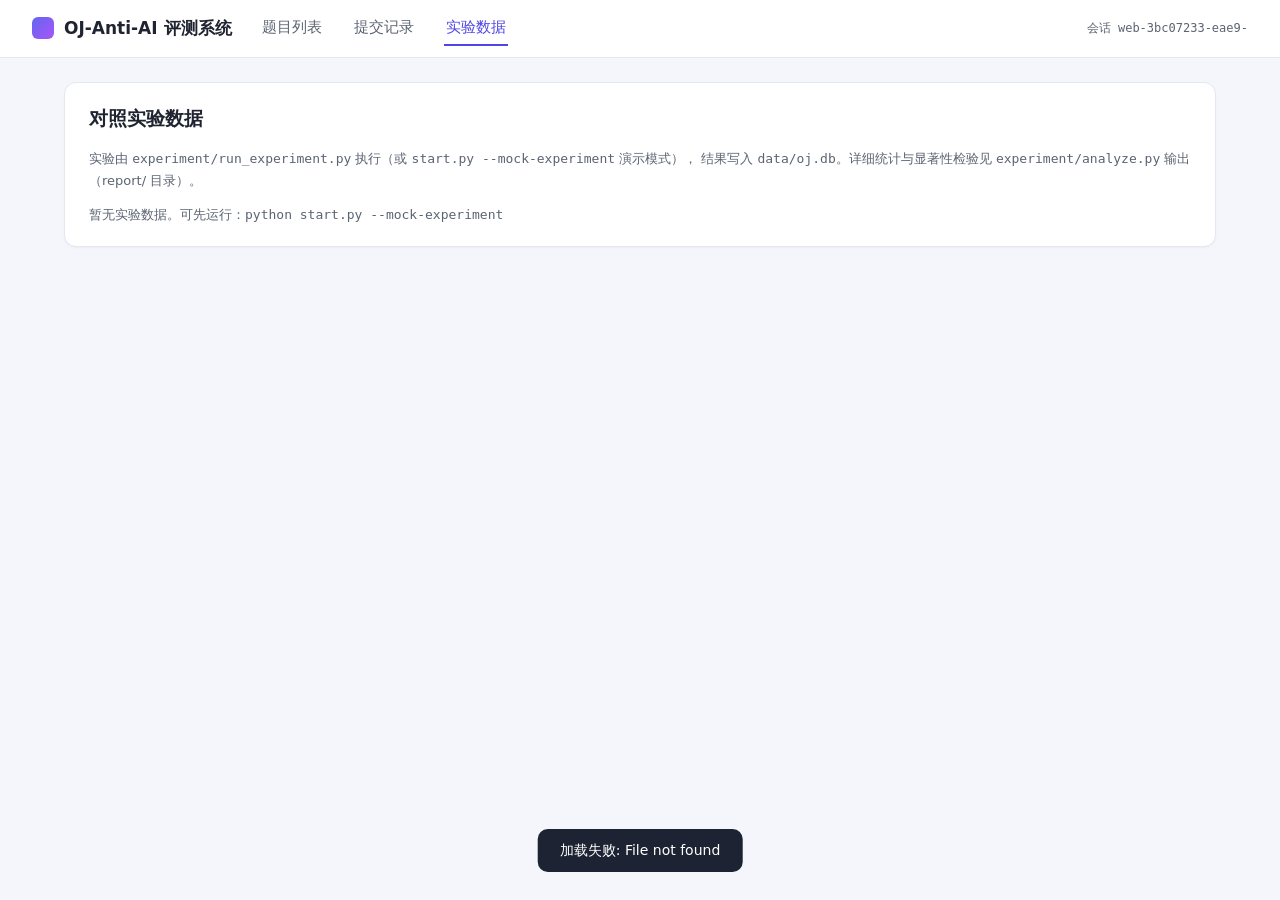
==== commit 86f8ae8f: "use" ====
--- a/web/experiment.html
+++ b/web/experiment.html
@@ -4,7 +4,7 @@
 <meta charset="UTF-8">
 <meta name="viewport" content="width=device-width, initial-scale=1.0">
 <title>实验数据 - OJ-Anti-AI</title>
-<link rel="stylesheet" href="static/style.css?v=4">
+<link rel="stylesheet" href="static/style.css?v=1787541673">
 </head>
 <body>
 <div class="container">
